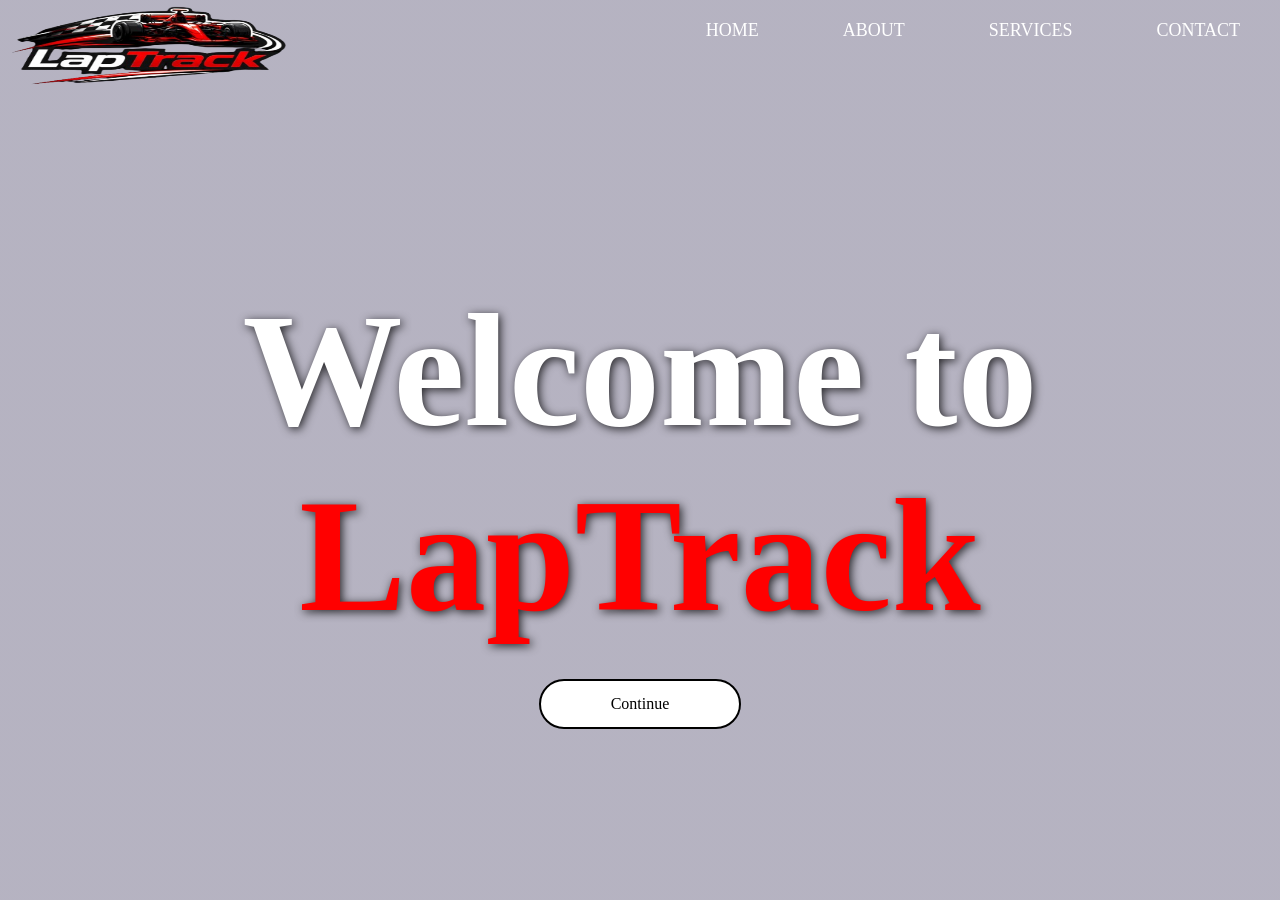
==== index.html @ a5b6d2d4 "first upload" ====
<!DOCTYPE html>
<html lang="en">
<head>
    <meta charset="UTF-8">
    <meta name="viewport" content="width=device-width, initial-scale=1.0">
    <title>Document</title>
    <link rel="stylesheet" href="hello.css">
</head>
<body>
    <div class="hero">
        <video class="backvd" autoplay muted loop src="hii/ferrari wallpaer  2.mp4">
        </video>
    



        <nav>
            <img src="hii/logo3.png" class="logo">
            <ul>
                <li><a href="">HOME</a></li>
                <li><a href="">ABOUT</a></li>
                <li><a href="">SERVICES</a></li>
                <li><a href="">CONTACT</a></li>
            </ul>
        </nav>
        <div class="content">
            <h1 class="heading">Welcome to <span class="lapp">LapTrack</span></h1>
            <a href="#" class="btn">Continue</a>
        </div>

    </div>
    
</body>
</html>
---- hello.css ----
body {
    margin: 0;
    overflow: hidden;   /* removes both vertical & horizontal scrolling */
}




html, body {
    margin: 0;
    padding: 0;
    height: 100%;
}
.hero{
    width: 100%;
    height: 100vh;
    background-image: linear-gradient(rgba(12,3,51,0.3),rgba(12,3,51,0.3));
    position: relative;
    padding: 0;
    display: flex;
    align-items: center;
    justify-content: center;
}

nav{
    width: 100%;
    position: absolute;
    top: 0;
    left: 0;
    display: flex;
    align-items: center;
    justify-content: space-between;
    color: yellow;
    text-decoration: none;
    position: fixed;
    height: 60px;




}

nav .logo{
    width: 300px;
    font-size: 70px;
    color: #fff;
    background-color: transparent;
    height: 90px;
    margin-top: 30px;

    



}

nav ul li{
    list-style: none;
    display: inline-block;
    margin: 0 40px;
}

nav ul li a{
    text-decoration: none;
    color: #fff;
    font-size: 18px;


}

.content{
    color: black;
    text-align: center;
    position: fixed;
}

.content h1{
    font-size: 160px;
    margin-bottom: 10px;
    font-weight: 600;
}
.lapp{
    color: red;
}
.content a{
    text-decoration: none;
    display: inline-block;
    border: 2px solid black ;
    padding: 14px 70px;
    border-radius: 50px;
    margin-top: 20px;

}
.btn{
    font-family: Cambria, Cochin, Georgia, Times, 'Times New Roman', serif;
    background-color: white;
    color: black;
    
}

.btn:hover{
    background-color: yellow;
    color: black;
    border: 2px solid rgb(0, 0, 0);
    transition: 0.5s;
}
.backvd{
    position: absolute;
    right: 0;
    bottom: 0;
    z-index: -1;
    

}


.backvd {
    position: fixed;       /* stays in place */
    top: 0;
    left: 0;
    width: 100vw;          /* full viewport width */
    height: 100vh;         /* full viewport height */
    object-fit: cover;     /* fills screen without distortion */
    z-index: -1;           /* sends it behind content */
}

.heading{
    color: #ffffff;
    text-shadow: 2px 2px 10px rgba(0,0,0,0.8);
}
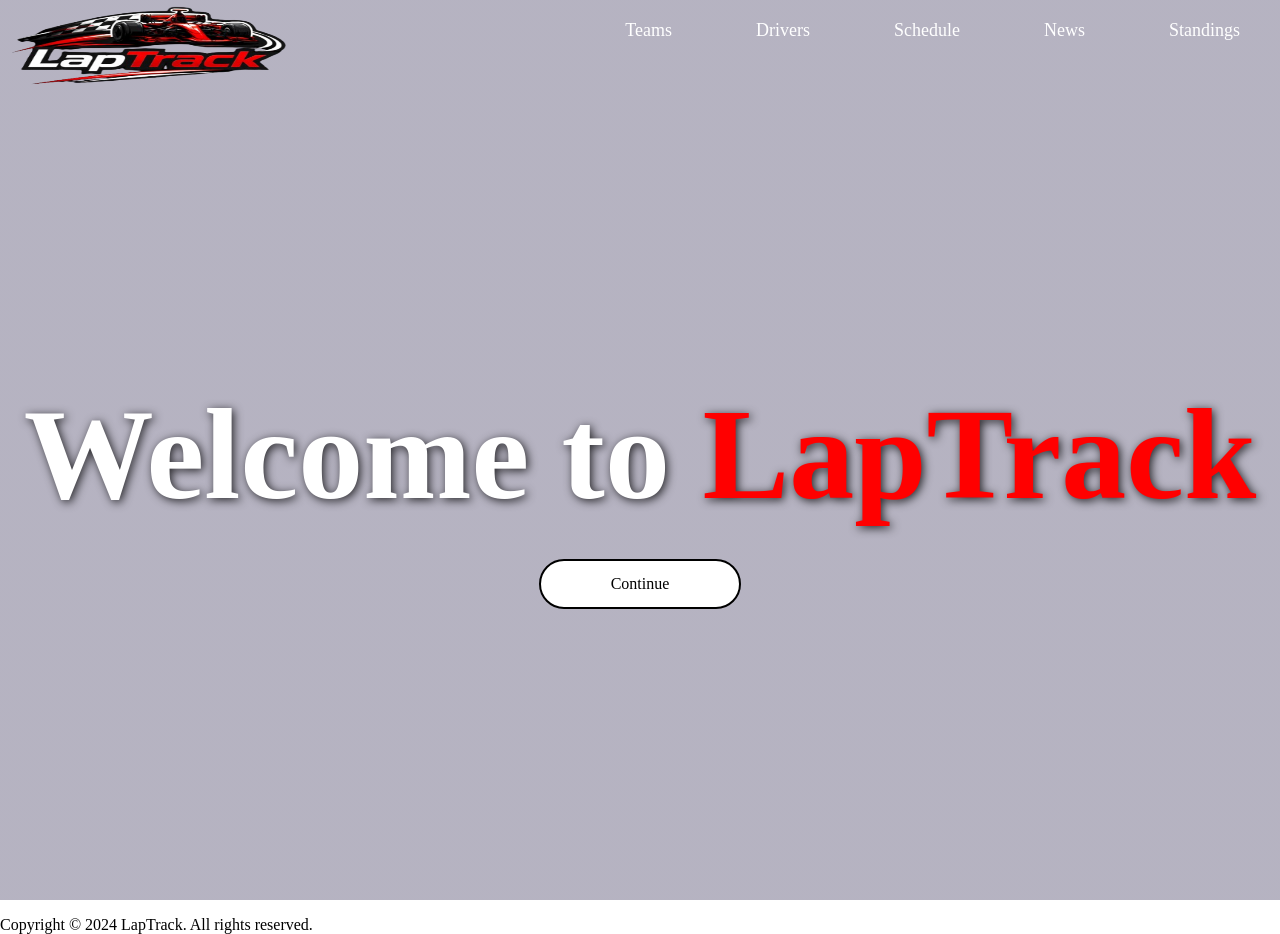
==== commit 163544a1: "Add all project files for LapTrack" ====
--- a/index.html
+++ b/index.html
@@ -5,6 +5,7 @@
     <meta name="viewport" content="width=device-width, initial-scale=1.0">
     <title>Document</title>
     <link rel="stylesheet" href="hello.css">
+    
 </head>
 <body>
     <div class="hero">
@@ -17,18 +18,25 @@
         <nav>
             <img src="hii/logo3.png" class="logo">
             <ul>
-                <li><a href="">HOME</a></li>
-                <li><a href="">ABOUT</a></li>
-                <li><a href="">SERVICES</a></li>
-                <li><a href="">CONTACT</a></li>
+                <li><a href="TEAMS/teams.html" target="_self">Teams</a></li>
+                <li><a href="">Drivers</a></li>
+                <li><a href="">Schedule</a></li>
+                <li><a href="">News</a></li>
+                <li><a href="">Standings</a></li>
             </ul>
         </nav>
         <div class="content">
             <h1 class="heading">Welcome to <span class="lapp">LapTrack</span></h1>
-            <a href="#" class="btn">Continue</a>
+            <a href="#" class="btn" onclick="playSound()">Continue</a>
+            <audio id="f1Sound" src="hii/f1sound.mp3"></audio>
         </div>
 
     </div>
-    
+    <footer>
+        <p>Copyright &copy; 2024 LapTrack. All rights reserved.</p>
+    </footer>
+    <script src="script.js"></script>
+
+
 </body>
 </html>
--- a/hello.css
+++ b/hello.css
@@ -76,7 +76,7 @@
 }
 
 .content h1{
-    font-size: 160px;
+    font-size: 130px;
     margin-bottom: 10px;
     font-weight: 600;
 }
@@ -116,13 +116,13 @@
 
 
 .backvd {
-    position: fixed;       /* stays in place */
+    position: fixed;    
     top: 0;
     left: 0;
-    width: 100vw;          /* full viewport width */
-    height: 100vh;         /* full viewport height */
-    object-fit: cover;     /* fills screen without distortion */
-    z-index: -1;           /* sends it behind content */
+    width: 100vw;        
+    height: 100vh;    
+    object-fit: cover;   
+    z-index: -1;        
 }
 
 .heading{
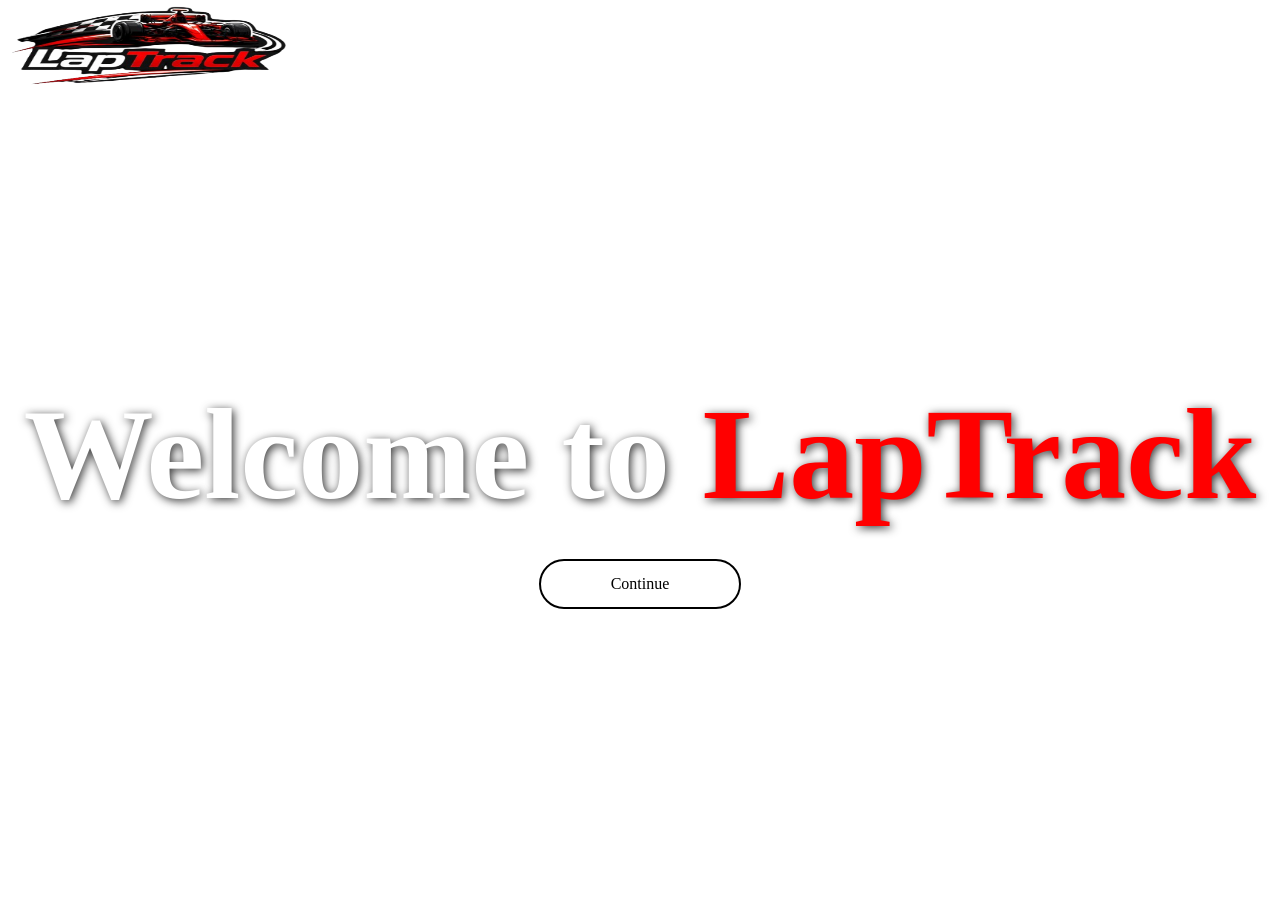
==== commit d5c50bf3: "minor changes done" ====
--- a/index.html
+++ b/index.html
@@ -5,6 +5,8 @@
     <meta name="viewport" content="width=device-width, initial-scale=1.0">
     <title>Document</title>
     <link rel="stylesheet" href="hello.css">
+    <link href="https://fonts.googleapis.com/css2?family=Cinzel:wght@500;700&display=swap" rel="stylesheet">
+
     
 </head>
 <body>
@@ -28,13 +30,11 @@
         <div class="content">
             <h1 class="heading">Welcome to <span class="lapp">LapTrack</span></h1>
             <a href="#" class="btn" onclick="playSound()">Continue</a>
+
             <audio id="f1Sound" src="hii/f1sound.mp3"></audio>
         </div>
 
     </div>
-    <footer>
-        <p>Copyright &copy; 2024 LapTrack. All rights reserved.</p>
-    </footer>
     <script src="script.js"></script>
 
 
--- a/hello.css
+++ b/hello.css
@@ -1,12 +1,9 @@
-
+*{
+    box-sizing: border-box;
+}
 body {
     margin: 0;
-    overflow: hidden;   /* removes both vertical & horizontal scrolling */
 }
-
-
-
-
 html, body {
     margin: 0;
     padding: 0;
@@ -15,14 +12,12 @@
 .hero{
     width: 100%;
     height: 100vh;
-    background-image: linear-gradient(rgba(12,3,51,0.3),rgba(12,3,51,0.3));
     position: relative;
     padding: 0;
     display: flex;
     align-items: center;
     justify-content: center;
 }
-
 nav{
     width: 100%;
     position: absolute;
@@ -35,12 +30,7 @@
     text-decoration: none;
     position: fixed;
     height: 60px;
-
-
-
-
 }
-
 nav .logo{
     width: 300px;
     font-size: 70px;
@@ -48,33 +38,23 @@
     background-color: transparent;
     height: 90px;
     margin-top: 30px;
-
-    
-
-
-
 }
-
 nav ul li{
     list-style: none;
     display: inline-block;
     margin: 0 40px;
 }
-
 nav ul li a{
     text-decoration: none;
     color: #fff;
-    font-size: 18px;
-
-
+    font-size: 22px;
+    font-family: 'Cinzel', serif;
 }
-
 .content{
     color: black;
     text-align: center;
     position: fixed;
 }
-
 .content h1{
     font-size: 130px;
     margin-bottom: 10px;
@@ -96,6 +76,8 @@
     font-family: Cambria, Cochin, Georgia, Times, 'Times New Roman', serif;
     background-color: white;
     color: black;
+    transition:all 0.5s ease;
+
     
 }
 
@@ -103,17 +85,9 @@
     background-color: yellow;
     color: black;
     border: 2px solid rgb(0, 0, 0);
-    transition: 0.5s;
-}
-.backvd{
-    position: absolute;
-    right: 0;
-    bottom: 0;
-    z-index: -1;
-    
+    transform: scale(1.08);
 
 }
-
 
 .backvd {
     position: fixed;    
@@ -124,7 +98,6 @@
     object-fit: cover;   
     z-index: -1;        
 }
-
 .heading{
     color: #ffffff;
     text-shadow: 2px 2px 10px rgba(0,0,0,0.8);
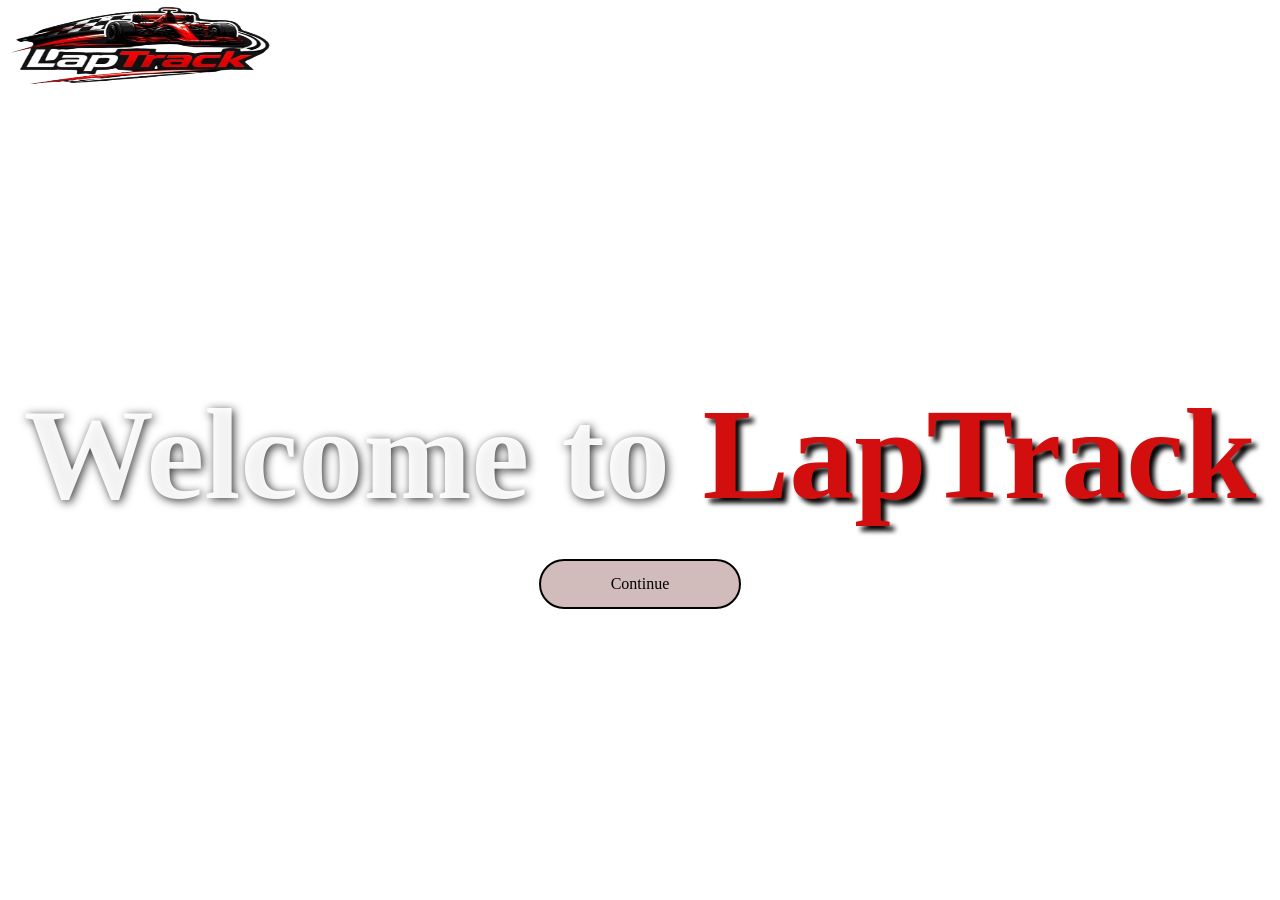
==== commit ba6283ea: "base code done for all pages" ====
--- a/index.html
+++ b/index.html
@@ -21,10 +21,10 @@
             <img src="hii/logo3.png" class="logo">
             <ul>
                 <li><a href="TEAMS/teams.html" target="_self">Teams</a></li>
-                <li><a href="">Drivers</a></li>
-                <li><a href="">Schedule</a></li>
-                <li><a href="">News</a></li>
-                <li><a href="">Standings</a></li>
+                <li><a href="Drivers/drivers.html">Drivers</a></li>
+                <li><a href="schedule/schedule.html">Schedule</a></li>
+                <li><a href="news/news.html">News</a></li>
+                <li><a href="standings/standings.html">Standings</a></li>
             </ul>
         </nav>
         <div class="content">
--- a/hello.css
+++ b/hello.css
@@ -49,6 +49,16 @@
     color: #fff;
     font-size: 22px;
     font-family: 'Cinzel', serif;
+    color: white;
+    margin: 0 15px;
+    transition: all 0.3s ease;
+    
+}
+nav ul li a:hover {
+  color: red;
+  border-bottom: 2px solid red;
+  text-decoration: none;
+  transform: scale(1.08);
 }
 .content{
     color: black;
@@ -61,7 +71,8 @@
     font-weight: 600;
 }
 .lapp{
-    color: red;
+    color: rgb(210, 14, 14);
+    text-shadow: black 5px 5px 5px;
 }
 .content a{
     text-decoration: none;
@@ -74,7 +85,7 @@
 }
 .btn{
     font-family: Cambria, Cochin, Georgia, Times, 'Times New Roman', serif;
-    background-color: white;
+    background-color: rgb(210, 187, 187);
     color: black;
     transition:all 0.5s ease;
 
@@ -99,6 +110,67 @@
     z-index: -1;        
 }
 .heading{
-    color: #ffffff;
+    color: #ffffffef;
     text-shadow: 2px 2px 10px rgba(0,0,0,0.8);
+}
+
+
+
+
+/* ---------- Existing Media Queries with Content Fix ---------- */
+
+@media (max-width: 1200px) {
+    nav .logo { width: 250px; margin-top: 20px; }
+    nav ul li { margin: 0 25px; }
+    nav ul li a { font-size: 20px; }
+    .content h1 { font-size: 90px; }
+    .content a { padding: 12px 60px; font-size: 18px; }
+}
+
+@media (max-width: 992px) {
+    nav .logo { width: 200px; margin-top: 15px; }
+    nav ul li { margin: 0 15px; }
+    nav ul li a { font-size: 18px; }
+    .content h1 { font-size: 70px; }
+    .content a { padding: 10px 50px; font-size: 16px; }
+}
+
+@media (max-width: 768px) {
+    nav {
+        flex-direction: row;       /* keep nav items in line */
+        justify-content: center;
+        flex-wrap: wrap;
+        height: auto;
+        padding: 10px 20px;
+    }
+
+    nav ul {
+        flex-direction: row;
+        width: auto;
+        margin-top: 10px;
+        justify-content: center;
+    }
+
+    nav ul li {
+        margin: 5px 10px;
+        display: inline-block;
+    }
+
+    .content {
+        position: relative;       /* was fixed, now relative */
+        top: 0;
+        transform: none;          /* remove translate */
+        padding: 20px;
+    }
+
+    .content h1 { font-size: 50px; margin-bottom: 20px; }
+    .content a { padding: 10px 40px; font-size: 15px; }
+}
+
+@media (max-width: 480px) {
+    nav .logo { width: 150px; margin-top: 10px; }
+    nav ul li a { font-size: 14px; display: flex; flex-direction: column;}
+
+    .content h1 { font-size: 35px; margin-bottom: 15px; }
+    .content a { padding: 8px 30px; font-size: 14px; }
 }
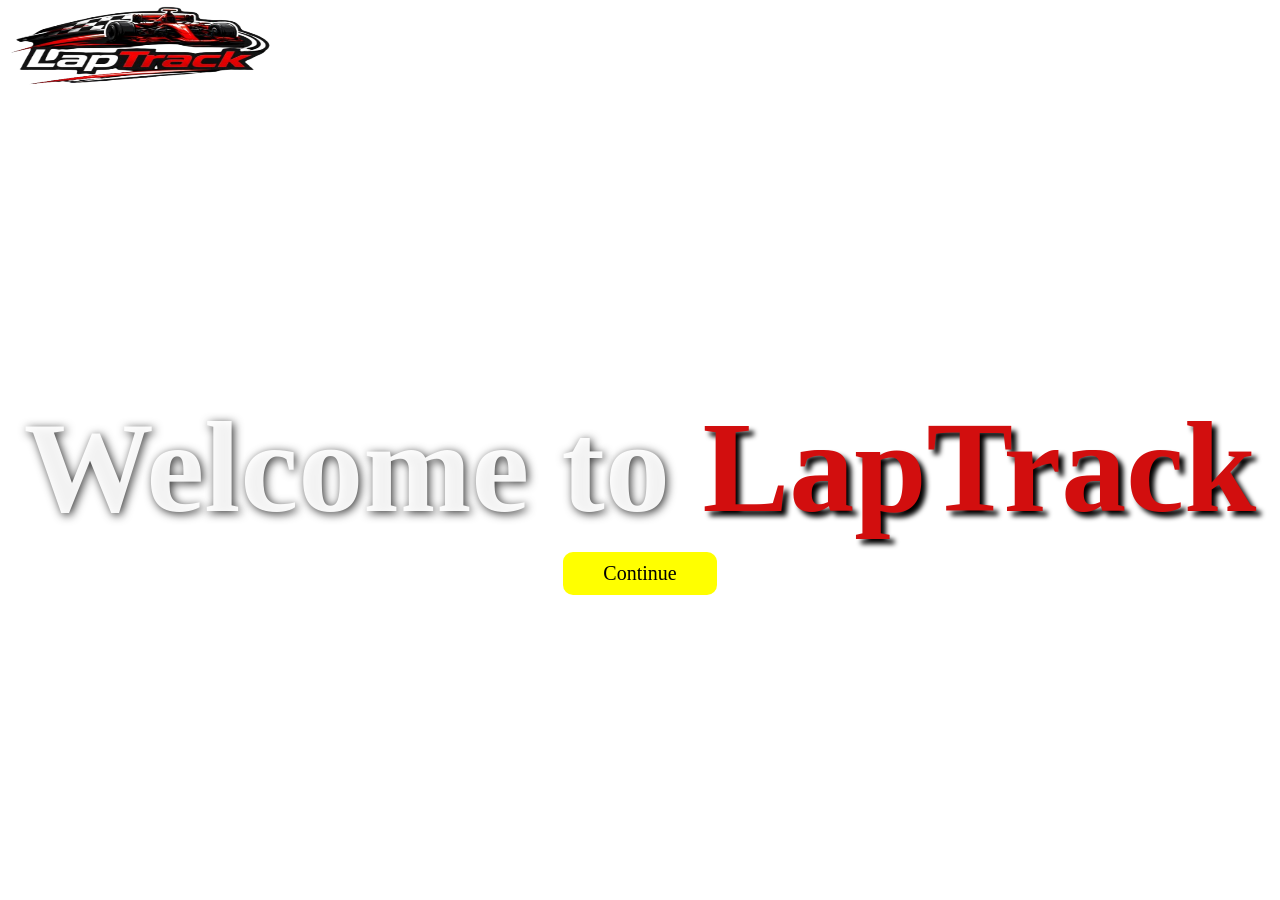
==== commit 31ee1c67: "Added Drivers" ====
--- a/index.html
+++ b/index.html
@@ -29,7 +29,7 @@
         </nav>
         <div class="content">
             <h1 class="heading">Welcome to <span class="lapp">LapTrack</span></h1>
-            <a href="#" class="btn" onclick="playSound()">Continue</a>
+            <button class="btn" style="all: unset; color: black; font-size: 20px; background-color: yellow; padding: 10px 40px; border-radius: 10px;"  onclick="playSound()">Continue</button>
 
             <audio id="f1Sound" src="hii/f1sound.mp3"></audio>
         </div>
